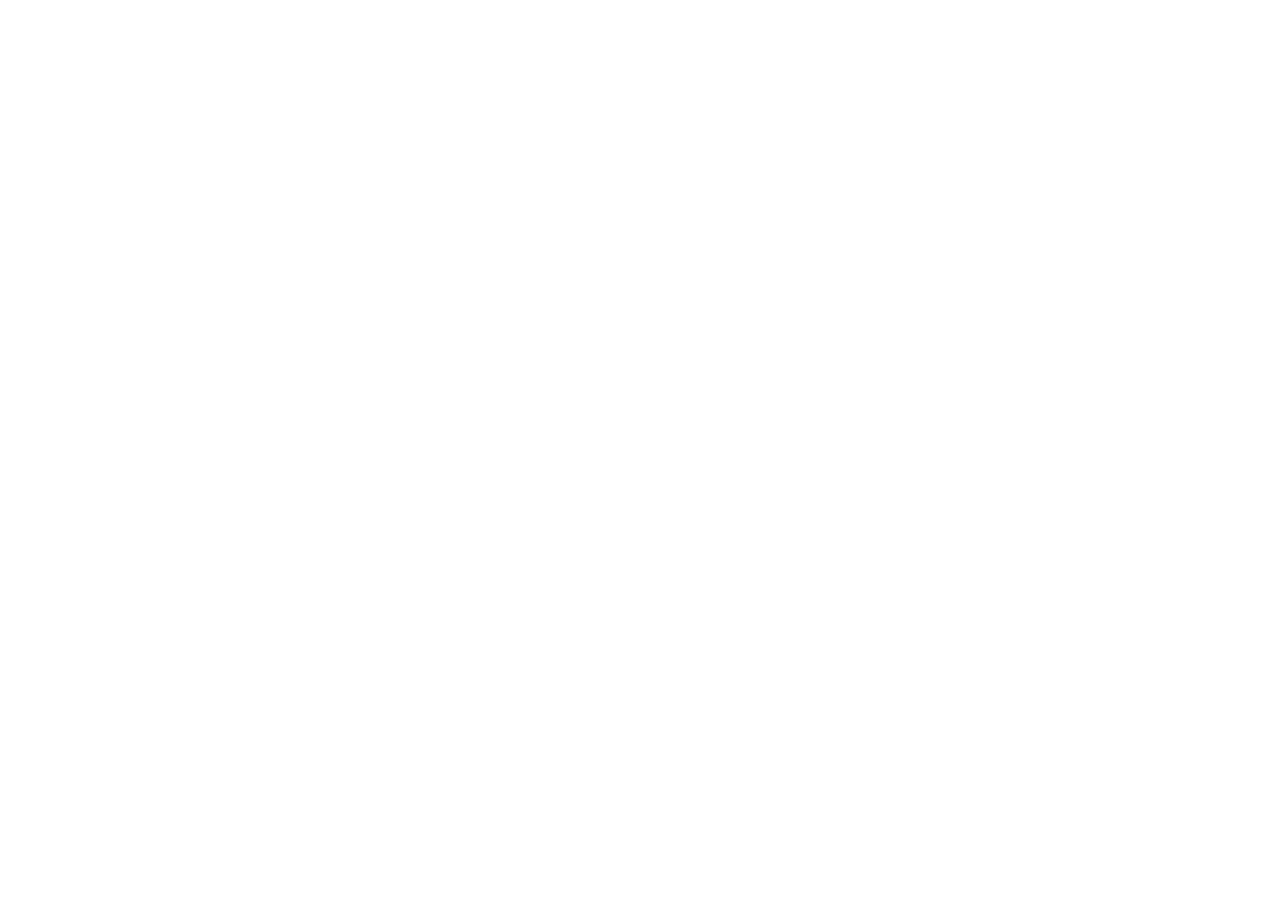
==== index.html @ 6f750322 "Iniciando" ====
<!DOCTYPE html>
<html lang="en">
<head>
    <meta charset="UTF-8">
    <meta http-equiv="X-UA-Compatible" content="IE=edge">
    <meta name="viewport" content="width=device-width, initial-scale=1.0">
    <title>Geriar</title>
    <link rel="stylesheet" href="./CSS/style.css">
</head>
<body>
    

  <script src="./app.js"></script>
</body>
</html>
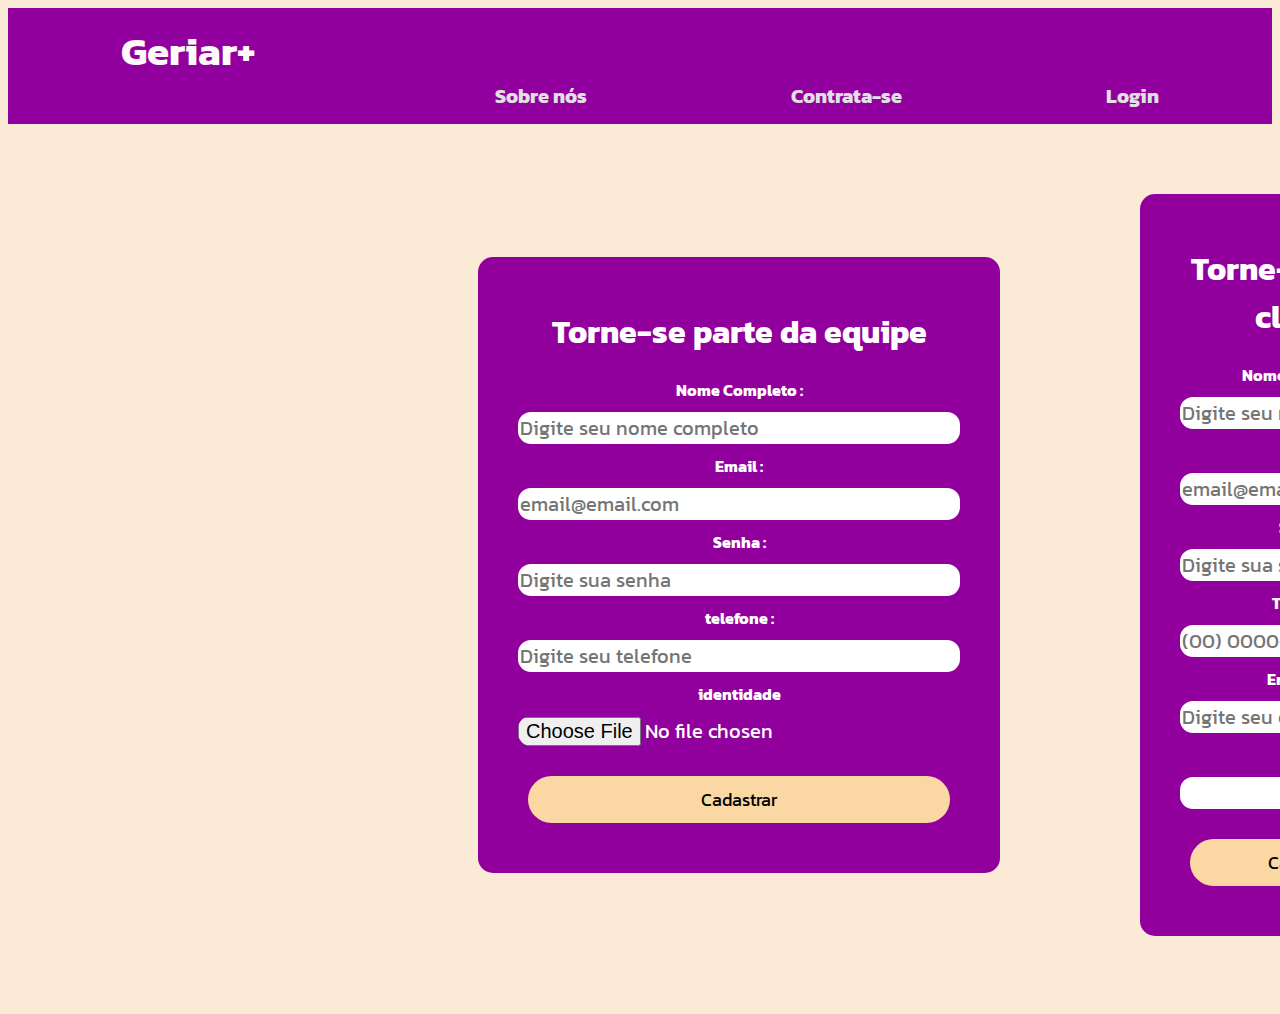
==== commit bf4e9e7d: "formulario profissinal" ====
--- a/index.html
+++ b/index.html
@@ -1,15 +1,83 @@
 <!DOCTYPE html>
-<html lang="en">
+<html lang="pt-br">
 <head>
     <meta charset="UTF-8">
     <meta http-equiv="X-UA-Compatible" content="IE=edge">
     <meta name="viewport" content="width=device-width, initial-scale=1.0">
     <title>Geriar</title>
     <link rel="stylesheet" href="./CSS/style.css">
+
+    <link rel="preconnect" href="https://fonts.googleapis.com">
+    <link rel="preconnect" href="https://fonts.gstatic.com" crossorigin>
+    <link href="https://fonts.googleapis.com/css2?family=Hedvig+Letters+Serif:opsz@12..24&family=Kanit:ital,wght@1,300&display=swap" rel="stylesheet">
+
+    <link rel="preconnect" href="https://fonts.googleapis.com">
+<link rel="preconnect" href="https://fonts.gstatic.com" crossorigin>
+<link href="https://fonts.googleapis.com/css2?family=Caveat+Brush&family=Hedvig+Letters+Serif:opsz@12..24&family=Kanit:ital,wght@1,300&display=swap" rel="stylesheet">
+
 </head>
 <body>
+
+    <div class="container">
+    <header>
+        
+
+        <nav class="nav">
+        <div class="logo"> Geriar+ </div>
+         <!-- <a href="./index.html">Home</a>  -->
+        <a href="./pages/sobrenos.html">Sobre nós</a>
+        <a href="./pages/contratase.html">Contrata-se</a>
+        <a href="./pages/login.html">Login</a>
+      
+        </nav>
+    </header>
+    </div>
+      
+    <main>
+     
+        <div class="caixa1">
+            <section >
+                <div class="formulario">
+                    <h1>Torne-se parte da equipe</h1>
+                    <label for="">Nome Completo :</label>
+                    <input  type="text" placeholder="Digite seu nome completo" required>
+                    <label for="">Email :</label>
+                    <input type="email" placeholder="email@email.com" required>
+                    <label for="">Senha :</label>
+                    <input type="text" placeholder="Digite sua senha" required>
+                    <label for=""> telefone : </label>
+                    <input  type="text" placeholder="Digite seu telefone" required>
+                    <label for="">identidade</label>
+                    <input type="file">
+        
+                  <button class="button"> Cadastrar </button>
+                </div>
+            </section>
+        </div>   
+         
+        <section >
+        <div class="formulario">
+            <h1>Torne-se nosso cliente</h1>
+          <label for="">Nome Completo :</label>
+          <input  type="text" placeholder="Digite seu nome completo" required>
+          <label for="">Email :</label>
+          <input type="email" placeholder="email@email.com" required>
+          <label for="">Senha :</label>
+          <input type="text" placeholder="Digite sua senha" required>
+          <label for="">Telefone:</label>
+          <input type="text" placeholder="(00) 0000-0000">
+          <label for="">Endereço : </label>
+          <input  type="text" placeholder="Digite seu endereço" required>
+          <label for="">idade</label>
+          <input type="number">
+          
+
+          <button class="button"> Cadastrar </button>
+        </div>
+    </section>
+    </main>
+      
     
-
   <script src="./app.js"></script>
 </body>
 </html>--- a/CSS/style.css
+++ b/CSS/style.css
@@ -0,0 +1,106 @@
+body{
+background-color: hsl(33, 78%, 91%)
+
+}
+.container{
+background-color :hsl(295, 100%, 31%);
+padding: 13px;
+
+}
+.logo{
+color: hsl(0, 100%, 99%);
+font-size: 40px;
+text-align: start;
+font-family: 'Caveat Brush', cursive;
+font-family: 'Hedvig Letters Serif', serif;
+font-family: 'Kanit', sans-serif;
+font-weight: bold;
+margin: 0px 0px 0px 100px;
+
+}
+.nav{
+    text-align: end;
+    max-height: 120px;
+
+}
+a{
+color: rgb(225, 225, 225);
+text-decoration: none;
+margin: 0px 100px 0px;
+font-size: 20px;
+font-family: 'Hedvig Letters Serif', serif;
+font-family: 'Kanit', sans-serif;
+font-weight: bold;
+
+}
+a:hover{
+    transition:0.5s ;
+    text-decoration: underline 2px;
+    color: #fad7a3;
+
+}
+
+.caixa1{
+padding-left: 400px;
+display: block;
+
+}
+section{
+    display: flex;
+    background-color:#91009d;
+    border-radius: 15px;
+    margin: 70px ; 
+    
+    
+
+}
+.formulario{
+    display: flex;
+    text-align: center;
+    color: white;
+    margin: 30px;
+    font-family: 'Hedvig Letters Serif', serif;
+    font-family: 'Kanit', sans-serif;
+    font-weight: bold;
+    flex-direction: column;
+    
+    
+
+}
+input{
+    margin: 10px;
+    font-size:20px;
+    font-family: 'Kanit', sans-serif;
+    border-radius: 13px;
+    border: 3px;
+}
+
+main{
+    display: flex;
+    align-items: center;
+}
+
+.button{
+    margin: 20px;
+    padding: 10px;
+    background-color: #fad7a3;
+    border:#fad7a3 ;
+    font-size: 18px;
+    border-radius: 25px;
+    font-family: 'Kanit', sans-serif;
+    
+
+}
+
+.caixa1-sobre-nos{
+    display: flex;
+    background-color:#91009d;
+    margin: 30px;
+    align-items: center;
+}
+.caixa2-sobre-nos{
+    display: flex;
+    background-color:#91009d;
+    margin: 30px;
+    align-items: center;
+}